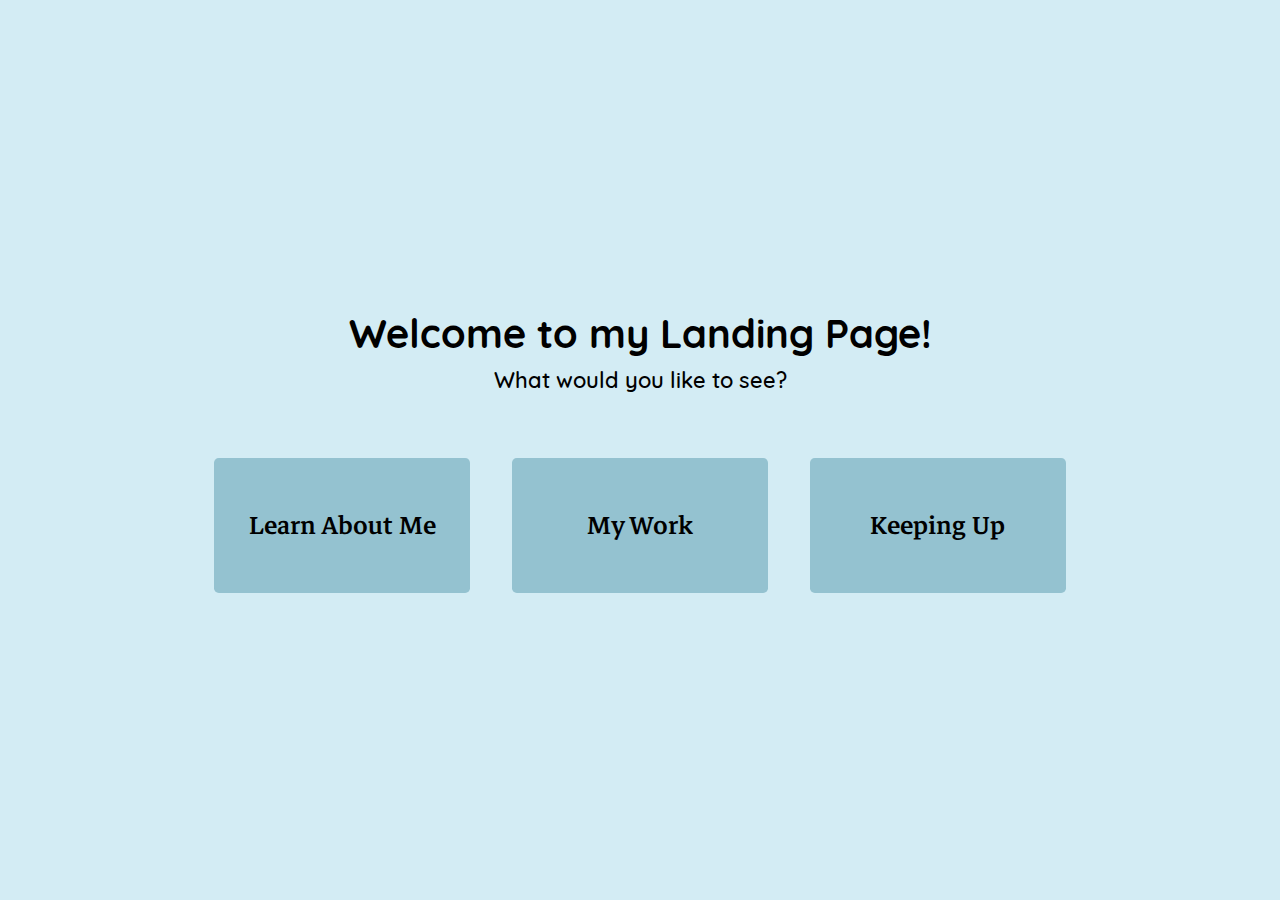
==== index.html @ 929e5012 "Creation" ====
<!DOCTYPE html>
<html lang="en">
<head>
    <meta charset="UTF-8">
    <title>Arthur Kasparian</title>
    <link rel="stylesheet" href="style.css">
</head>
<body>

    <main>
        
        <div id = "title">
            <h1>
                Welcome to my Landing Page!
            </h1>
            
            <h3>
                What would you like to see?
            </h3>
        </div>
        
        <nav>
            <a href="website.html" class = "wrap">
                <h2 class = "old">Learn About Me</h2>
                <h2 class = "new">Website</h2>
            </a>
            <a href="portfolio.html" class = "wrap">
                <h2 class = "old">My Work</h2>
                <h2 class = "new">Portfolio</h2>
            </a>
            <a href="blog.html" class = "wrap">
                <h2 class = "old">Keeping Up</h2>
                <h2 class = "new">Blog</h2>
            </a>
        </nav>
        
    </main>

</body>
</html>
---- style.css ----
body {
    margin: 0;
    width: 100vw;
    height: 100vh;

    background-color: #D3ECF4;

    -webkit-user-select: none; /* Safari */
    -moz-user-select: none; /* Firefox */
    -ms-user-select: none; /* IE10+/Edge */
    user-select: none; /* Standard */
}

main {
    margin: 0;
    width: 100%;
    height: 100%;

    display: flex;
    flex-direction: column;
    justify-content: center;
    align-items: center;
}

@font-face {
    font-family: Quicksand;
    src: url("res/fonts/Quicksand-Medium.woff");
    font-weight: normal;
}

@font-face {
    font-family: Quicksand;
    src: url("res/fonts/Quicksand-Bold.woff");
    font-weight: bold;
}

#title {
    display: flex;
    flex-direction: column;
    justify-content: center;
    align-items: center;

    margin-bottom: 4rem;

    font-family: Quicksand, sans-serif;
}

h1 {
    margin: 0;
    font-weight: bold;
    font-size: 250%;
}

h3 {
    margin: 0.5rem 0 0;
    font-weight: normal;
    font-size: 140%;
}

nav {
    display: flex;
    justify-content: center;
    align-items: center;

    height: 15%;
    width: 100%;
}

@font-face {
    font-family: Markazi;
    src: url("res/fonts/MarkaziText-Medium.woff");
    font-weight: normal;
}

nav a {
    background-color: #94C2D0;

    height: 100%;
    width: 20%;

    border-radius: 0.3em;

    margin-right: 1.3rem;
    margin-left: 1.3rem;

    display: flex;
    justify-content: center;
    align-items: center;

    -webkit-transition: background 0.5s;
    transition: background 0.5s;
}

h2 {
    font-family: Markazi, Quicksand, sans-serif;
    font-weight: normal;
    font-size: 220%;

    position: absolute;
}

.new {
    opacity: 0;
}

.old, .new {
    transition: opacity 0.2s linear;
}

.wrap:hover .old {
    opacity: 0;
}
.wrap:hover .new {
    opacity: 1;
}

/* First Button */
nav a:first-child {
    margin-left: 0;
}

/* Second Button */
nav a:nth-child(2) {

}

/* Third Button */
nav a:last-child {
    margin-right: 0;
}

nav a, nav a:active, nav a:hover, nav a:visited {
    text-decoration: none;
    color: black;
    cursor: default;
}

nav a:hover {
    background-color: #ECD5A9;
}
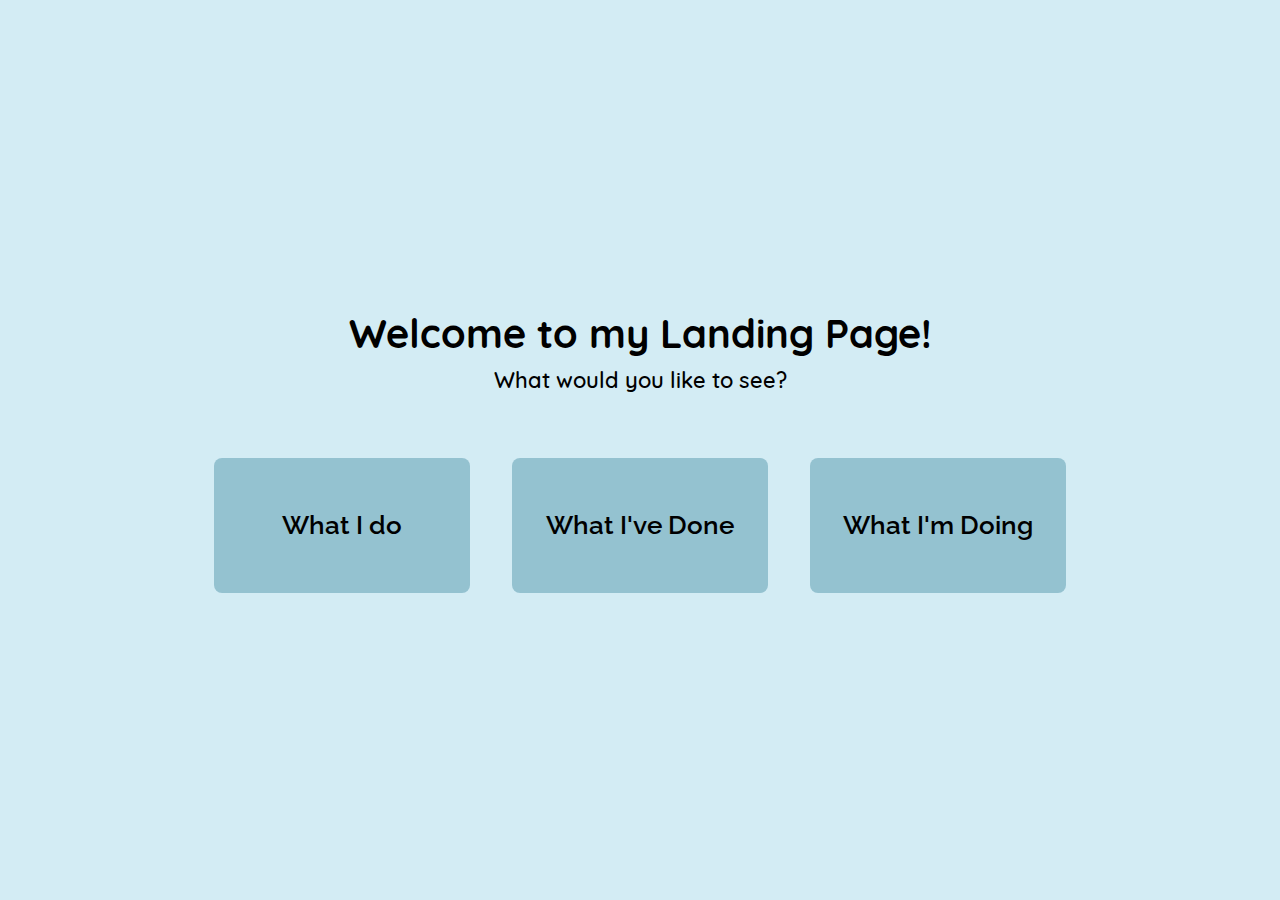
==== commit 8976f92f: "Theming & Improvements" ====
--- a/index.html
+++ b/index.html
@@ -20,16 +20,16 @@
         </div>
         
         <nav>
-            <a href="website.html" class = "wrap">
-                <h2 class = "old">Learn About Me</h2>
+            <a draggable="false" href="website/" class = "wrap">
+                <h2 class = "old">What I do</h2>
                 <h2 class = "new">Website</h2>
             </a>
-            <a href="portfolio.html" class = "wrap">
-                <h2 class = "old">My Work</h2>
+            <a draggable="false" href="portfolio/" class = "wrap">
+                <h2 class = "old">What I've Done</h2>
                 <h2 class = "new">Portfolio</h2>
             </a>
-            <a href="blog.html" class = "wrap">
-                <h2 class = "old">Keeping Up</h2>
+            <a draggable="false" href="blog/" class = "wrap">
+                <h2 class = "old">What I'm Doing</h2>
                 <h2 class = "new">Blog</h2>
             </a>
         </nav>
--- a/style.css
+++ b/style.css
@@ -1,16 +1,55 @@
+:root {
+    --background: #D3ECF4;
+    --onBackground: #000000;
+
+    --card: #94C2D0;
+    --onCard: #000000;
+    --cardHover: #ECD5A9;
+}
+@media (prefers-color-scheme: dark) {
+    :root {
+        --background: #2E2D2C;
+        --onBackground: #B8916C;
+
+        --card: #477A8A;
+        --onCard: #EBFAFF;
+        --cardHover: #B8916C;
+    }
+}
+
+@font-face {
+    font-family: Quicksand;
+    src: url("res/fonts/Quicksand-Medium.woff");
+    font-weight: normal;
+}
+@font-face {
+    font-family: Quicksand;
+    src: url("res/fonts/Quicksand-Bold.woff");
+    font-weight: bold;
+}
+@font-face {
+    font-family: Markazi;
+    src: url("res/fonts/MarkaziText-Medium.woff");
+    font-weight: normal;
+}
+@font-face {
+    font-family: Raleway;
+    font-weight: normal;
+    src: url("res/fonts/Raleway-SemiBold.woff");
+}
+
 body {
     margin: 0;
     width: 100vw;
     height: 100vh;
 
-    background-color: #D3ECF4;
+    background-color: var(--background);
 
-    -webkit-user-select: none; /* Safari */
-    -moz-user-select: none; /* Firefox */
-    -ms-user-select: none; /* IE10+/Edge */
-    user-select: none; /* Standard */
+    -webkit-user-select: none;
+    -moz-user-select: none;
+    -ms-user-select: none;
+    user-select: none;
 }
-
 main {
     margin: 0;
     width: 100%;
@@ -22,18 +61,6 @@
     align-items: center;
 }
 
-@font-face {
-    font-family: Quicksand;
-    src: url("res/fonts/Quicksand-Medium.woff");
-    font-weight: normal;
-}
-
-@font-face {
-    font-family: Quicksand;
-    src: url("res/fonts/Quicksand-Bold.woff");
-    font-weight: bold;
-}
-
 #title {
     display: flex;
     flex-direction: column;
@@ -43,14 +70,13 @@
     margin-bottom: 4rem;
 
     font-family: Quicksand, sans-serif;
+    color: var(--onBackground);
 }
-
 h1 {
     margin: 0;
     font-weight: bold;
     font-size: 250%;
 }
-
 h3 {
     margin: 0.5rem 0 0;
     font-weight: normal;
@@ -66,19 +92,13 @@
     width: 100%;
 }
 
-@font-face {
-    font-family: Markazi;
-    src: url("res/fonts/MarkaziText-Medium.woff");
-    font-weight: normal;
-}
-
 nav a {
-    background-color: #94C2D0;
+    background-color: var(--card);
 
     height: 100%;
     width: 20%;
 
-    border-radius: 0.3em;
+    border-radius: 0.5em;
 
     margin-right: 1.3rem;
     margin-left: 1.3rem;
@@ -91,7 +111,22 @@
     transition: background 0.5s;
 }
 
-h2 {
+/* Second Button */
+nav a:nth-child(2) {
+    margin: 1.3rem;
+}
+
+nav a, nav a:active, nav a:hover, nav a:visited {
+    text-decoration: none;
+    color: var(--onCard);
+    cursor: default;
+}
+
+nav a:hover {
+    background-color: var(--cardHover);
+}
+
+nav a h2 {
     font-family: Markazi, Quicksand, sans-serif;
     font-weight: normal;
     font-size: 220%;
@@ -99,42 +134,22 @@
     position: absolute;
 }
 
+
 .new {
     opacity: 0;
 }
-
+.old {
+    font-family: Raleway, sans-serif;
+    font-weight: normal;
+    font-size: 160%;
+}
 .old, .new {
+    -webkit-transition: opacity 0.2s linear;
     transition: opacity 0.2s linear;
 }
-
 .wrap:hover .old {
     opacity: 0;
 }
 .wrap:hover .new {
     opacity: 1;
-}
-
-/* First Button */
-nav a:first-child {
-    margin-left: 0;
-}
-
-/* Second Button */
-nav a:nth-child(2) {
-
-}
-
-/* Third Button */
-nav a:last-child {
-    margin-right: 0;
-}
-
-nav a, nav a:active, nav a:hover, nav a:visited {
-    text-decoration: none;
-    color: black;
-    cursor: default;
-}
-
-nav a:hover {
-    background-color: #ECD5A9;
 }